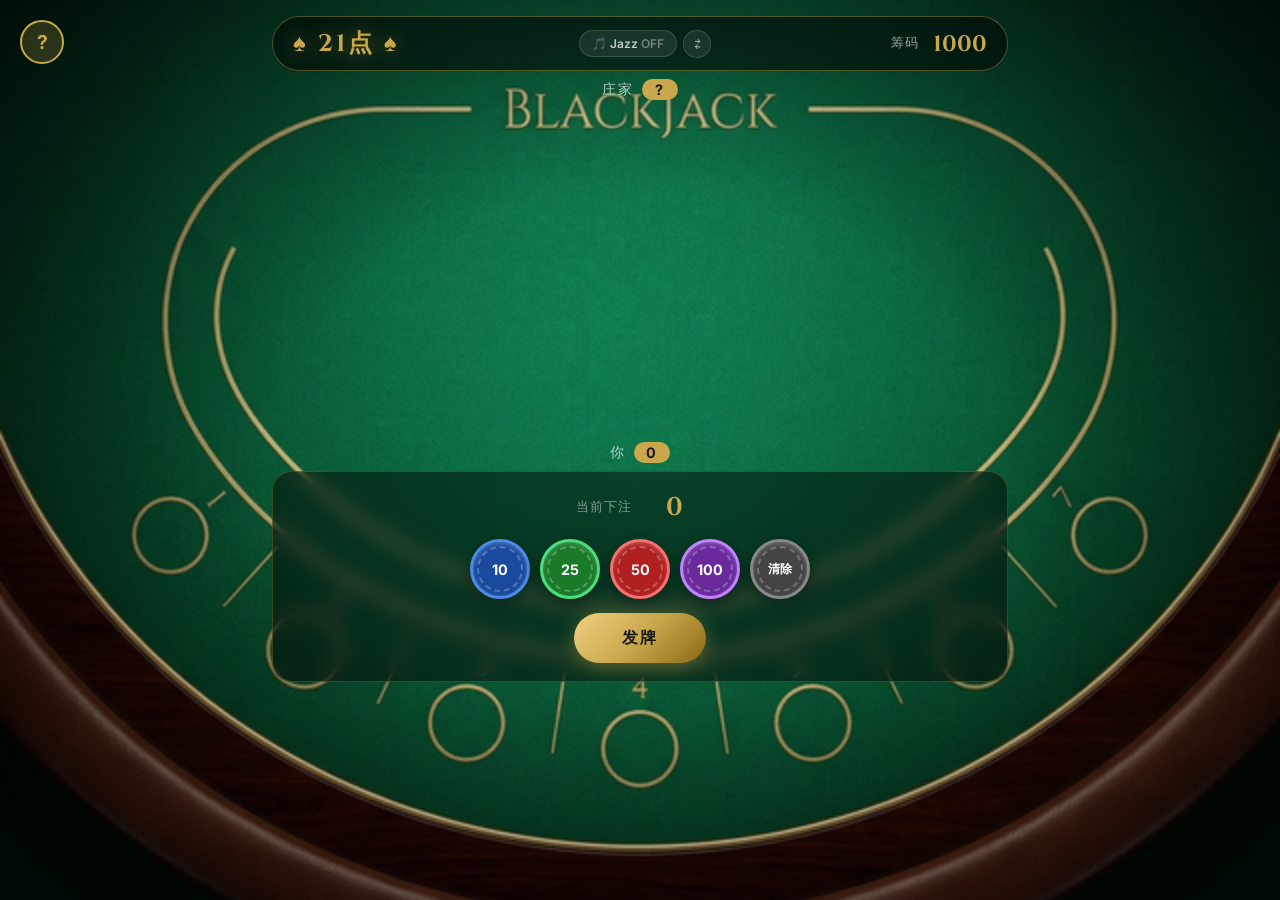
==== index.html @ 92e8deeb "21点+斗地主" ====
<!DOCTYPE html>
<html lang="zh-CN">

<head>
    <meta charset="UTF-8" />
    <meta name="viewport" content="width=device-width, initial-scale=1.0" />
    <title>21点 · Blackjack</title>
    <meta name="description" content="经典21点纸牌游戏，与庄家对决，比谁更接近21点而不爆牌。" />
    <link rel="preconnect" href="https://fonts.googleapis.com" />
    <link rel="preconnect" href="https://fonts.gstatic.com" crossorigin />
    <link
        href="https://fonts.googleapis.com/css2?family=Cinzel:wght@400;600;700&family=Inter:wght@300;400;500;600&display=swap"
        rel="stylesheet" />
    <link rel="stylesheet" href="style.css" />
</head>

<body>
    <!-- Background Table -->
    <div class="table-bg"></div>
    <div class="vignette"></div>

    <!-- Main Game Container -->
    <div class="game-container" id="gameContainer">

        <!-- Header -->
        <header class="game-header">
            <h1 class="game-title">♠ 21点 ♠</h1>
            <div class="bgm-controls">
                <button class="bgm-btn" id="bgmBtn" onclick="toggleBGM()" aria-label="背景音乐开关">🎵 Jazz <span
                        class="bgm-off">OFF</span></button>
                <button class="bgm-switch" id="bgmSwitch" onclick="switchBGMTrack()" aria-label="切换曲目">⇄</button>
            </div>
            <div class="chips-display">
                <span class="chips-label">筹码</span>
                <span class="chips-value" id="chipsDisplay">1000</span>
            </div>
        </header>

        <!-- Dealer Section -->
        <section class="dealer-section" aria-label="庄家区域">
            <div class="section-label">
                庄家
                <span class="score-badge" id="dealerScore">?</span>
            </div>
            <div class="cards-area" id="dealerCards"></div>
        </section>

        <!-- Center Status -->
        <div class="game-status-center">
            <div class="result-banner" id="resultBanner"></div>
        </div>

        <!-- Player Section -->
        <section class="player-section" aria-label="玩家区域">
            <div class="cards-area" id="playerCards"></div>
            <div class="section-label">
                你
                <span class="score-badge" id="playerScore">0</span>
            </div>
        </section>

        <!-- Betting Area -->
        <div class="betting-area" id="bettingArea">
            <div class="bet-display">
                <span class="bet-label">当前下注</span>
                <span class="bet-value" id="betDisplay">0</span>
            </div>
            <div class="chip-buttons">
                <button class="chip-btn chip-10" id="chip10" onclick="placeBet(10)" aria-label="下注10">10</button>
                <button class="chip-btn chip-25" id="chip25" onclick="placeBet(25)" aria-label="下注25">25</button>
                <button class="chip-btn chip-50" id="chip50" onclick="placeBet(50)" aria-label="下注50">50</button>
                <button class="chip-btn chip-100" id="chip100" onclick="placeBet(100)" aria-label="下注100">100</button>
                <button class="chip-btn chip-clear" id="chipClear" onclick="clearBet()" aria-label="清除下注">清除</button>
            </div>
            <button class="deal-btn" id="dealBtn" onclick="startGame()" aria-label="开始游戏">发牌</button>
        </div>

        <!-- Action Buttons -->
        <div class="action-area" id="actionArea" style="display:none">
            <button class="action-btn btn-hit" id="hitBtn" onclick="playerHit()" aria-label="要牌">
                <span class="btn-icon">+</span> 要牌
            </button>
            <button class="action-btn btn-stand" id="standBtn" onclick="playerStand()" aria-label="停牌">
                <span class="btn-icon">✓</span> 停牌
            </button>
            <button class="action-btn btn-double" id="doubleBtn" onclick="playerDouble()" aria-label="加倍">
                <span class="btn-icon">×2</span> 加倍
            </button>
        </div>

        <!-- New Round Button -->
        <div class="new-round-area" id="newRoundArea" style="display:none">
            <button class="deal-btn" id="newRoundBtn" onclick="newRound()" aria-label="新一局">再来一局</button>
        </div>

    </div>

    <!-- Top-left Rules Toggle -->
    <div class="rules-toggle" onclick="toggleRules()" id="rulesToggle" aria-label="游戏规则">?</div>
    <div class="rules-panel" id="rulesPanel">
        <h3>游戏规则</h3>
        <ul>
            <li>目标：手牌点数尽量接近 <strong>21点</strong>，但不能超过</li>
            <li>数字牌：面值计算；J/Q/K = 10点</li>
            <li>A：可算 <strong>1点或11点</strong>（自动取最优值）</li>
            <li><strong>首发21点</strong>（Blackjack）获得 1.5倍赔付</li>
            <li>庄家点数小于17必须继续要牌</li>
            <li><strong>加倍</strong>：下注翻倍，再抽一张牌后自动停牌</li>
        </ul>
        <button onclick="toggleRules()" class="close-rules">关闭</button>
    </div>

    <script src="game.js"></script>
</body>

</html>
---- style.css ----
/* ========================
   ROOT VARIABLES & RESET
   ======================== */
:root {
    --gold: #c9a84c;
    --gold-light: #f0d080;
    --gold-dark: #8b6914;
    --felt-green: #1a5c2a;
    --felt-dark: #0f3d1a;
    --cream: #f8f0e3;
    --red-suit: #cc2222;
    --black-suit: #111111;
    --chip-blue: #1a4a9e;
    --chip-red: #b02020;
    --chip-green: #1a7a2a;
    --chip-purple: #6a2a9e;
    --shadow-lg: 0 20px 60px rgba(0, 0, 0, 0.6);
    --shadow-card: 0 8px 24px rgba(0, 0, 0, 0.4);
    --radius-card: 12px;
    --transition: 0.3s cubic-bezier(0.34, 1.56, 0.64, 1);
}

*,
*::before,
*::after {
    box-sizing: border-box;
    margin: 0;
    padding: 0;
}

body {
    font-family: 'Inter', sans-serif;
    background: #0a2010;
    min-height: 100vh;
    overflow-x: hidden;
    display: flex;
    align-items: center;
    justify-content: center;
}

/* ========================
   BACKGROUND
   ======================== */
.table-bg {
    position: fixed;
    inset: 0;
    background-image: url('assets/table_bg.png');
    background-size: cover;
    background-position: center;
    z-index: 0;
}

.vignette {
    position: fixed;
    inset: 0;
    background: radial-gradient(ellipse at center, transparent 40%, rgba(0, 0, 0, 0.7) 100%);
    z-index: 1;
}

/* ========================
   GAME CONTAINER
   ======================== */
.game-container {
    position: relative;
    z-index: 10;
    width: min(760px, 100vw);
    min-height: 100vh;
    display: flex;
    flex-direction: column;
    align-items: center;
    padding: 16px 12px;
    gap: 8px;
}

/* ========================
   HEADER
   ======================== */
.game-header {
    width: 100%;
    display: flex;
    justify-content: space-between;
    align-items: center;
    padding: 10px 20px;
    background: rgba(0, 0, 0, 0.5);
    border: 1px solid rgba(201, 168, 76, 0.4);
    border-radius: 50px;
    backdrop-filter: blur(10px);
}

.game-title {
    font-family: 'Cinzel', serif;
    font-size: 1.5rem;
    color: var(--gold);
    letter-spacing: 3px;
    text-shadow: 0 0 20px rgba(201, 168, 76, 0.5);
}

.chips-display {
    display: flex;
    align-items: center;
    gap: 8px;
}

.chips-label {
    color: rgba(255, 255, 255, 0.6);
    font-size: 0.8rem;
    text-transform: uppercase;
    letter-spacing: 1px;
}

.chips-value {
    font-family: 'Cinzel', serif;
    font-size: 1.4rem;
    color: var(--gold);
    font-weight: 700;
    min-width: 60px;
    text-align: right;
}

/* BGM Controls */
.bgm-controls {
    display: flex;
    align-items: center;
    gap: 6px;
}

.bgm-btn {
    font-family: 'Inter', sans-serif;
    font-size: 0.75rem;
    font-weight: 600;
    color: rgba(255, 255, 255, 0.75);
    background: rgba(255, 255, 255, 0.08);
    border: 1px solid rgba(255, 255, 255, 0.15);
    border-radius: 20px;
    padding: 5px 12px;
    cursor: pointer;
    transition: all 0.2s ease;
    white-space: nowrap;
}

.bgm-btn:hover {
    background: rgba(255, 255, 255, 0.15);
    color: white;
}

.bgm-switch {
    font-size: 0.9rem;
    background: rgba(255, 255, 255, 0.08);
    border: 1px solid rgba(255, 255, 255, 0.15);
    border-radius: 50%;
    width: 28px;
    height: 28px;
    display: flex;
    align-items: center;
    justify-content: center;
    cursor: pointer;
    color: rgba(255, 255, 255, 0.7);
    transition: all 0.2s ease;
}

.bgm-switch:hover {
    background: rgba(255, 255, 255, 0.2);
    color: white;
    transform: rotate(90deg);
}

.bgm-on {
    color: #4ade80;
    font-weight: 700;
}

.bgm-off {
    color: rgba(255, 255, 255, 0.4);
}


/* ========================
   SECTIONS (Dealer / Player)
   ======================== */
.dealer-section,
.player-section {
    width: 100%;
    display: flex;
    flex-direction: column;
    align-items: center;
    gap: 8px;
}

.section-label {
    font-family: 'Cinzel', serif;
    font-size: 0.85rem;
    color: rgba(255, 255, 255, 0.7);
    letter-spacing: 2px;
    text-transform: uppercase;
    display: flex;
    align-items: center;
    gap: 8px;
}

.score-badge {
    background: var(--gold);
    color: #1a1a1a;
    font-weight: 700;
    font-size: 0.9rem;
    padding: 2px 10px;
    border-radius: 20px;
    min-width: 36px;
    text-align: center;
    font-family: 'Inter', sans-serif;
    transition: all 0.3s ease;
}

.score-badge.bust {
    background: #cc2222;
    color: white;
}

.score-badge.blackjack {
    background: linear-gradient(135deg, var(--gold), #fff5a0);
    animation: glow-pulse 1s ease infinite alternate;
}

@keyframes glow-pulse {
    from {
        box-shadow: 0 0 5px var(--gold);
    }

    to {
        box-shadow: 0 0 20px var(--gold), 0 0 40px var(--gold-light);
    }
}

/* ========================
   CARDS AREA
   ======================== */
.cards-area {
    display: flex;
    flex-wrap: wrap;
    justify-content: center;
    gap: -8px;
    min-height: 130px;
    align-items: center;
    padding: 8px;
}

/* ========================
   PLAYING CARD
   ======================== */
.card-wrapper {
    perspective: 1000px;
    margin: 0 -6px;
}

.card {
    width: 80px;
    height: 115px;
    border-radius: var(--radius-card);
    position: relative;
    box-shadow: var(--shadow-card);
    cursor: default;
}

.card.flip {
    animation: dealCard 0.4s ease forwards;
}

@keyframes dealCard {
    0% {
        transform: translateY(-60px) scale(0.8);
        opacity: 0;
    }

    100% {
        transform: translateY(0) scale(1);
        opacity: 1;
    }
}

/* Face-down: hide front, show back */
.card.face-down .card-front {
    display: none;
}

.card.face-down .card-back {
    display: block;
}

.card-front,
.card-back {
    position: absolute;
    inset: 0;
    border-radius: var(--radius-card);
}

/* Default: show front, hide back */
.card-back {
    display: none;
}

/* === Card Front === */
.card-front {
    background: var(--cream);
    display: flex;
    flex-direction: column;
    justify-content: space-between;
    padding: 6px 8px;
    border: 2px solid rgba(0, 0, 0, 0.08);
}

.card-front.red {
    color: var(--red-suit);
}

.card-front.black {
    color: var(--black-suit);
}

.card-corner {
    display: flex;
    flex-direction: column;
    align-items: center;
    line-height: 1.1;
}

.card-corner.bottom {
    align-self: flex-end;
    transform: rotate(180deg);
}

.card-rank {
    font-size: 1.1rem;
    font-weight: 700;
    font-family: 'Cinzel', serif;
    line-height: 1;
}

.card-suit-corner {
    font-size: 0.75rem;
    line-height: 1;
}

.card-center-suit {
    position: absolute;
    top: 50%;
    left: 50%;
    transform: translate(-50%, -50%);
    font-size: 2rem;
    opacity: 0.15;
}

/* === Card Back === */
.card-back {
    background-image: url('assets/card_back.png');
    background-size: cover;
    background-position: center;
    transform: rotateY(180deg);
    border-radius: var(--radius-card);
    border: 2px solid rgba(201, 168, 76, 0.3);
}

/* Card hover */
.card-wrapper:hover .card:not(.face-down) {
    transform: translateY(-8px);
    box-shadow: 0 16px 40px rgba(0, 0, 0, 0.5);
}

/* ========================
   RESULT BANNER
   ======================== */
.game-status-center {
    height: 50px;
    display: flex;
    align-items: center;
    justify-content: center;
}

.result-banner {
    font-family: 'Cinzel', serif;
    font-size: 1.5rem;
    font-weight: 700;
    color: var(--gold);
    text-shadow: 0 2px 20px rgba(0, 0, 0, 0.8);
    opacity: 0;
    transform: scale(0.8);
    transition: all 0.4s var(--transition);
    text-align: center;
    letter-spacing: 2px;
}

.result-banner.show {
    opacity: 1;
    transform: scale(1);
}

.result-banner.win {
    color: #4ade80;
    text-shadow: 0 0 20px rgba(74, 222, 128, 0.5);
}

.result-banner.lose {
    color: #f87171;
    text-shadow: 0 0 20px rgba(248, 113, 113, 0.5);
}

.result-banner.push {
    color: var(--gold);
}

.result-banner.blackjack {
    color: var(--gold-light);
    font-size: 1.8rem;
    animation: blackjack-flash 0.6s ease alternate infinite;
}

@keyframes blackjack-flash {
    from {
        text-shadow: 0 0 10px var(--gold);
    }

    to {
        text-shadow: 0 0 40px var(--gold), 0 0 80px var(--gold-light);
    }
}

/* ========================
   BETTING AREA
   ======================== */
.betting-area {
    width: 100%;
    display: flex;
    flex-direction: column;
    align-items: center;
    gap: 14px;
    padding: 18px;
    background: rgba(0, 0, 0, 0.45);
    border: 1px solid rgba(201, 168, 76, 0.25);
    border-radius: 20px;
    backdrop-filter: blur(10px);
}

.bet-display {
    display: flex;
    align-items: center;
    gap: 12px;
}

.bet-label {
    color: rgba(255, 255, 255, 0.5);
    font-size: 0.8rem;
    text-transform: uppercase;
    letter-spacing: 1px;
}

.bet-value {
    font-family: 'Cinzel', serif;
    font-size: 1.6rem;
    color: var(--gold);
    font-weight: 700;
    min-width: 60px;
    text-align: center;
}

/* ========================
   CHIP BUTTONS
   ======================== */
.chip-buttons {
    display: flex;
    gap: 10px;
    flex-wrap: wrap;
    justify-content: center;
}

.chip-btn {
    width: 60px;
    height: 60px;
    border-radius: 50%;
    border: 3px solid rgba(255, 255, 255, 0.3);
    font-family: 'Inter', sans-serif;
    font-weight: 700;
    font-size: 0.9rem;
    color: white;
    cursor: pointer;
    position: relative;
    box-shadow: 0 4px 15px rgba(0, 0, 0, 0.4), inset 0 2px 4px rgba(255, 255, 255, 0.2);
    transition: all 0.2s ease;
    outline: none;
    /* Dashed border pattern for chip */
    background-clip: padding-box;
}

.chip-btn::after {
    content: '';
    position: absolute;
    inset: 4px;
    border-radius: 50%;
    border: 2px dashed rgba(255, 255, 255, 0.25);
}

.chip-10 {
    background: var(--chip-blue);
    border-color: #4a8ae8;
}

.chip-25 {
    background: var(--chip-green);
    border-color: #4ade80;
}

.chip-50 {
    background: var(--chip-red);
    border-color: #f87171;
}

.chip-100 {
    background: var(--chip-purple);
    border-color: #c084fc;
}

.chip-clear {
    background: #444;
    border-color: #888;
    font-size: 0.75rem;
}

.chip-btn:hover {
    transform: translateY(-4px) scale(1.08);
    box-shadow: 0 8px 25px rgba(0, 0, 0, 0.5), inset 0 2px 4px rgba(255, 255, 255, 0.3);
}

.chip-btn:active {
    transform: translateY(0) scale(0.96);
}

.chip-btn:disabled {
    opacity: 0.4;
    cursor: not-allowed;
    transform: none;
}

/* ========================
   DEAL BUTTON
   ======================== */
.deal-btn {
    font-family: 'Cinzel', serif;
    font-size: 1rem;
    font-weight: 700;
    letter-spacing: 2px;
    color: #1a1a1a;
    background: linear-gradient(135deg, var(--gold-light), var(--gold), var(--gold-dark));
    border: none;
    padding: 14px 48px;
    border-radius: 50px;
    cursor: pointer;
    box-shadow: 0 4px 20px rgba(201, 168, 76, 0.4);
    transition: all 0.3s ease;
    outline: none;
    text-transform: uppercase;
}

.deal-btn:hover {
    transform: translateY(-3px);
    box-shadow: 0 8px 30px rgba(201, 168, 76, 0.6);
    filter: brightness(1.1);
}

.deal-btn:active {
    transform: translateY(0);
}

.deal-btn:disabled {
    opacity: 0.4;
    cursor: not-allowed;
    transform: none;
}

/* ========================
   ACTION BUTTONS
   ======================== */
.action-area {
    width: 100%;
    display: flex;
    gap: 12px;
    justify-content: center;
    padding: 12px 0;
}

.action-btn {
    flex: 1;
    max-width: 160px;
    padding: 14px 12px;
    border-radius: 14px;
    border: 2px solid rgba(255, 255, 255, 0.2);
    font-family: 'Inter', sans-serif;
    font-size: 0.95rem;
    font-weight: 600;
    letter-spacing: 1px;
    cursor: pointer;
    display: flex;
    align-items: center;
    justify-content: center;
    gap: 8px;
    transition: all 0.25s var(--transition);
    outline: none;
    backdrop-filter: blur(8px);
}

.btn-icon {
    font-size: 1.1rem;
    font-weight: 700;
}

.btn-hit {
    background: rgba(74, 144, 226, 0.25);
    border-color: rgba(74, 144, 226, 0.6);
    color: #7ec8f8;
}

.btn-hit:hover {
    background: rgba(74, 144, 226, 0.5);
    transform: translateY(-3px);
    box-shadow: 0 8px 20px rgba(74, 144, 226, 0.3);
}

.btn-stand {
    background: rgba(74, 222, 128, 0.2);
    border-color: rgba(74, 222, 128, 0.5);
    color: #86efac;
}

.btn-stand:hover {
    background: rgba(74, 222, 128, 0.4);
    transform: translateY(-3px);
    box-shadow: 0 8px 20px rgba(74, 222, 128, 0.3);
}

.btn-double {
    background: rgba(251, 191, 36, 0.2);
    border-color: rgba(251, 191, 36, 0.5);
    color: #fde68a;
}

.btn-double:hover {
    background: rgba(251, 191, 36, 0.4);
    transform: translateY(-3px);
    box-shadow: 0 8px 20px rgba(251, 191, 36, 0.3);
}

.action-btn:disabled {
    opacity: 0.35;
    cursor: not-allowed;
    transform: none !important;
    box-shadow: none !important;
}

/* ========================
   NEW ROUND AREA
   ======================== */
.new-round-area {
    padding: 12px 0;
}

/* ========================
   RULES PANEL (top-left)
   ======================== */
.rules-toggle {
    position: fixed;
    top: 20px;
    left: 20px;
    z-index: 100;
    width: 44px;
    height: 44px;
    border-radius: 50%;
    background: rgba(201, 168, 76, 0.2);
    border: 2px solid var(--gold);
    color: var(--gold);
    font-size: 1.2rem;
    font-weight: 700;
    display: flex;
    align-items: center;
    justify-content: center;
    cursor: pointer;
    transition: all 0.3s ease;
}

.rules-toggle:hover {
    background: var(--gold);
    color: #1a1a1a;
}

.rules-panel {
    position: fixed;
    top: 74px;
    left: 20px;
    z-index: 100;
    background: rgba(10, 30, 15, 0.95);
    border: 1px solid rgba(201, 168, 76, 0.4);
    border-radius: 16px;
    padding: 20px;
    width: 280px;
    backdrop-filter: blur(20px);
    box-shadow: var(--shadow-lg);
    opacity: 0;
    transform: translateY(-10px) scale(0.95);
    pointer-events: none;
    transition: all 0.3s ease;
}

.rules-panel.open {
    opacity: 1;
    transform: translateY(0) scale(1);
    pointer-events: all;
}

.rules-panel h3 {
    font-family: 'Cinzel', serif;
    color: var(--gold);
    font-size: 1rem;
    margin-bottom: 12px;
    letter-spacing: 1px;
}

.rules-panel ul {
    list-style: none;
    display: flex;
    flex-direction: column;
    gap: 8px;
}

.rules-panel ul li {
    color: rgba(255, 255, 255, 0.8);
    font-size: 0.82rem;
    line-height: 1.5;
    padding-left: 14px;
    position: relative;
}

.rules-panel ul li::before {
    content: '♦';
    position: absolute;
    left: 0;
    color: var(--gold);
    font-size: 0.6rem;
    top: 3px;
}

.rules-panel ul li strong {
    color: var(--gold-light);
}

.close-rules {
    margin-top: 14px;
    width: 100%;
    padding: 8px;
    background: rgba(201, 168, 76, 0.15);
    border: 1px solid rgba(201, 168, 76, 0.3);
    border-radius: 8px;
    color: var(--gold);
    font-family: 'Inter', sans-serif;
    font-size: 0.8rem;
    cursor: pointer;
    transition: all 0.2s ease;
}

.close-rules:hover {
    background: rgba(201, 168, 76, 0.3);
}

/* ========================
   ANIMATIONS
   ======================== */
@keyframes chip-bounce {
    0% {
        transform: scale(1);
    }

    50% {
        transform: scale(1.15);
    }

    100% {
        transform: scale(1);
    }
}

.chips-value.updated {
    animation: chip-bounce 0.4s ease;
}

/* ========================
   RESPONSIVE
   ======================== */
@media (max-width: 480px) {
    .game-title {
        font-size: 1.2rem;
    }

    .card {
        width: 68px;
        height: 100px;
    }

    .card-rank {
        font-size: 0.95rem;
    }

    .card-center-suit {
        font-size: 1.6rem;
    }

    .chip-btn {
        width: 52px;
        height: 52px;
        font-size: 0.8rem;
    }

    .deal-btn {
        padding: 12px 36px;
        font-size: 0.9rem;
    }
}
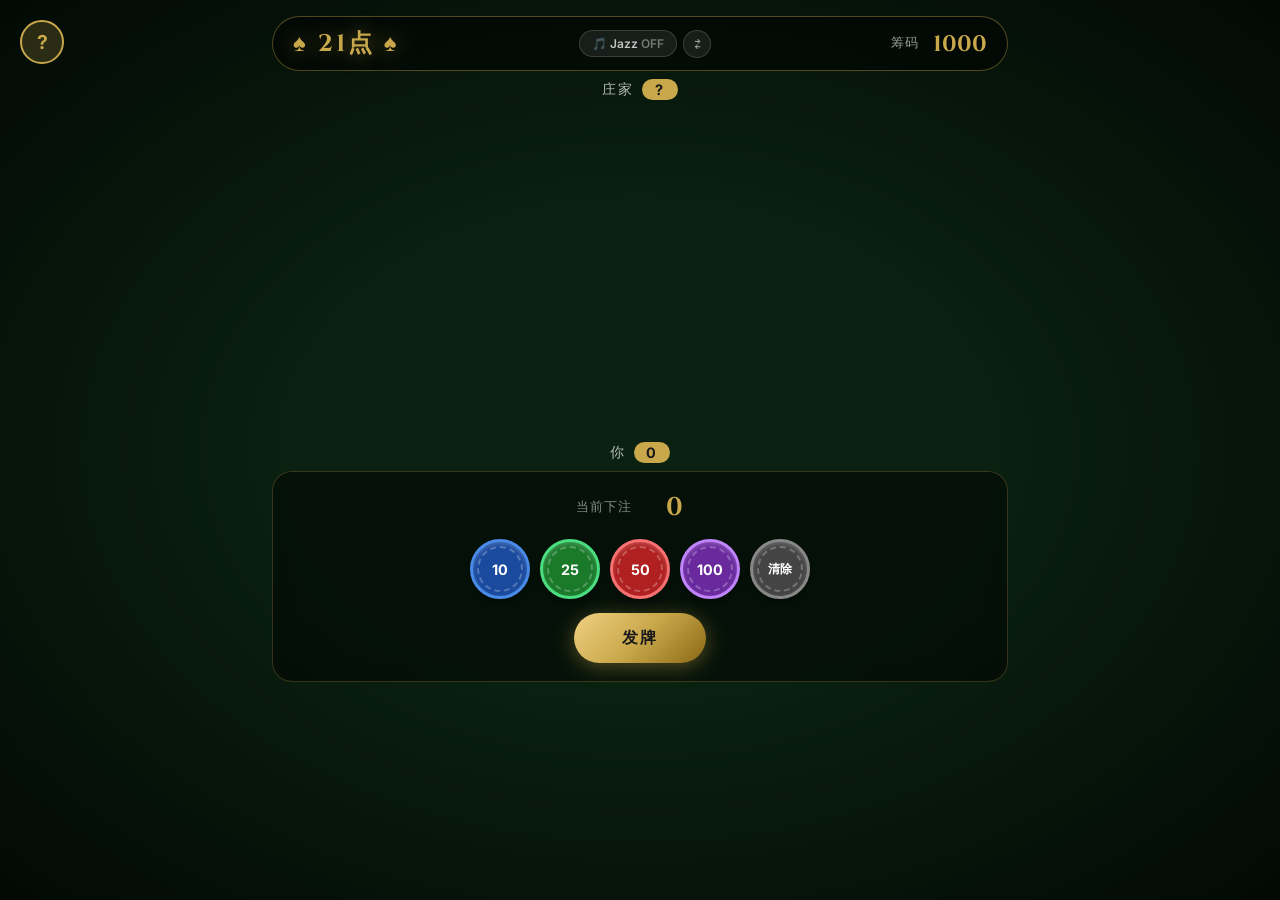
==== commit 964287cc: "重构大厅前后端架构；引入LLM作为斗地主AI玩家，提升难度；优化BGM控制" ====
--- a/index.html
+++ b/index.html
@@ -11,7 +11,7 @@
     <link
         href="https://fonts.googleapis.com/css2?family=Cinzel:wght@400;600;700&family=Inter:wght@300;400;500;600&display=swap"
         rel="stylesheet" />
-    <link rel="stylesheet" href="style.css" />
+    <link rel="stylesheet" href="css/style.css" />
 </head>
 
 <body>
@@ -110,7 +110,7 @@
         <button onclick="toggleRules()" class="close-rules">关闭</button>
     </div>
 
-    <script src="game.js"></script>
+    <script src="js/game.js"></script>
 </body>
 
 </html>
--- a/css/style.css
+++ b/css/style.css
@@ -0,0 +1,820 @@
+/* ========================
+   ROOT VARIABLES & RESET
+   ======================== */
+:root {
+    --gold: #c9a84c;
+    --gold-light: #f0d080;
+    --gold-dark: #8b6914;
+    --felt-green: #1a5c2a;
+    --felt-dark: #0f3d1a;
+    --cream: #f8f0e3;
+    --red-suit: #cc2222;
+    --black-suit: #111111;
+    --chip-blue: #1a4a9e;
+    --chip-red: #b02020;
+    --chip-green: #1a7a2a;
+    --chip-purple: #6a2a9e;
+    --shadow-lg: 0 20px 60px rgba(0, 0, 0, 0.6);
+    --shadow-card: 0 8px 24px rgba(0, 0, 0, 0.4);
+    --radius-card: 12px;
+    --transition: 0.3s cubic-bezier(0.34, 1.56, 0.64, 1);
+}
+
+*,
+*::before,
+*::after {
+    box-sizing: border-box;
+    margin: 0;
+    padding: 0;
+}
+
+body {
+    font-family: 'Inter', sans-serif;
+    background: #0a2010;
+    min-height: 100vh;
+    overflow-x: hidden;
+    display: flex;
+    align-items: center;
+    justify-content: center;
+}
+
+/* ========================
+   BACKGROUND
+   ======================== */
+.table-bg {
+    position: fixed;
+    inset: 0;
+    background-image: url('assets/table_bg.png');
+    background-size: cover;
+    background-position: center;
+    z-index: 0;
+}
+
+.vignette {
+    position: fixed;
+    inset: 0;
+    background: radial-gradient(ellipse at center, transparent 40%, rgba(0, 0, 0, 0.7) 100%);
+    z-index: 1;
+}
+
+/* ========================
+   GAME CONTAINER
+   ======================== */
+.game-container {
+    position: relative;
+    z-index: 10;
+    width: min(760px, 100vw);
+    min-height: 100vh;
+    display: flex;
+    flex-direction: column;
+    align-items: center;
+    padding: 16px 12px;
+    gap: 8px;
+}
+
+/* ========================
+   HEADER
+   ======================== */
+.game-header {
+    width: 100%;
+    display: flex;
+    justify-content: space-between;
+    align-items: center;
+    padding: 10px 20px;
+    background: rgba(0, 0, 0, 0.5);
+    border: 1px solid rgba(201, 168, 76, 0.4);
+    border-radius: 50px;
+    backdrop-filter: blur(10px);
+}
+
+.game-title {
+    font-family: 'Cinzel', serif;
+    font-size: 1.5rem;
+    color: var(--gold);
+    letter-spacing: 3px;
+    text-shadow: 0 0 20px rgba(201, 168, 76, 0.5);
+}
+
+.chips-display {
+    display: flex;
+    align-items: center;
+    gap: 8px;
+}
+
+.chips-label {
+    color: rgba(255, 255, 255, 0.6);
+    font-size: 0.8rem;
+    text-transform: uppercase;
+    letter-spacing: 1px;
+}
+
+.chips-value {
+    font-family: 'Cinzel', serif;
+    font-size: 1.4rem;
+    color: var(--gold);
+    font-weight: 700;
+    min-width: 60px;
+    text-align: right;
+}
+
+/* BGM Controls */
+.bgm-controls {
+    display: flex;
+    align-items: center;
+    gap: 6px;
+}
+
+.bgm-btn {
+    font-family: 'Inter', sans-serif;
+    font-size: 0.75rem;
+    font-weight: 600;
+    color: rgba(255, 255, 255, 0.75);
+    background: rgba(255, 255, 255, 0.08);
+    border: 1px solid rgba(255, 255, 255, 0.15);
+    border-radius: 20px;
+    padding: 5px 12px;
+    cursor: pointer;
+    transition: all 0.2s ease;
+    white-space: nowrap;
+}
+
+.bgm-btn:hover {
+    background: rgba(255, 255, 255, 0.15);
+    color: white;
+}
+
+.bgm-switch {
+    font-size: 0.9rem;
+    background: rgba(255, 255, 255, 0.08);
+    border: 1px solid rgba(255, 255, 255, 0.15);
+    border-radius: 50%;
+    width: 28px;
+    height: 28px;
+    display: flex;
+    align-items: center;
+    justify-content: center;
+    cursor: pointer;
+    color: rgba(255, 255, 255, 0.7);
+    transition: all 0.2s ease;
+}
+
+.bgm-switch:hover {
+    background: rgba(255, 255, 255, 0.2);
+    color: white;
+    transform: rotate(90deg);
+}
+
+.bgm-on {
+    color: #4ade80;
+    font-weight: 700;
+}
+
+.bgm-off {
+    color: rgba(255, 255, 255, 0.4);
+}
+
+
+/* ========================
+   SECTIONS (Dealer / Player)
+   ======================== */
+.dealer-section,
+.player-section {
+    width: 100%;
+    display: flex;
+    flex-direction: column;
+    align-items: center;
+    gap: 8px;
+}
+
+.section-label {
+    font-family: 'Cinzel', serif;
+    font-size: 0.85rem;
+    color: rgba(255, 255, 255, 0.7);
+    letter-spacing: 2px;
+    text-transform: uppercase;
+    display: flex;
+    align-items: center;
+    gap: 8px;
+}
+
+.score-badge {
+    background: var(--gold);
+    color: #1a1a1a;
+    font-weight: 700;
+    font-size: 0.9rem;
+    padding: 2px 10px;
+    border-radius: 20px;
+    min-width: 36px;
+    text-align: center;
+    font-family: 'Inter', sans-serif;
+    transition: all 0.3s ease;
+}
+
+.score-badge.bust {
+    background: #cc2222;
+    color: white;
+}
+
+.score-badge.blackjack {
+    background: linear-gradient(135deg, var(--gold), #fff5a0);
+    animation: glow-pulse 1s ease infinite alternate;
+}
+
+@keyframes glow-pulse {
+    from {
+        box-shadow: 0 0 5px var(--gold);
+    }
+
+    to {
+        box-shadow: 0 0 20px var(--gold), 0 0 40px var(--gold-light);
+    }
+}
+
+/* ========================
+   CARDS AREA
+   ======================== */
+.cards-area {
+    display: flex;
+    flex-wrap: wrap;
+    justify-content: center;
+    gap: -8px;
+    min-height: 130px;
+    align-items: center;
+    padding: 8px;
+}
+
+/* ========================
+   PLAYING CARD
+   ======================== */
+.card-wrapper {
+    perspective: 1000px;
+    margin: 0 -6px;
+}
+
+.card {
+    width: 80px;
+    height: 115px;
+    border-radius: var(--radius-card);
+    position: relative;
+    box-shadow: var(--shadow-card);
+    cursor: default;
+}
+
+.card.flip {
+    animation: dealCard 0.4s ease forwards;
+}
+
+@keyframes dealCard {
+    0% {
+        transform: translateY(-60px) scale(0.8);
+        opacity: 0;
+    }
+
+    100% {
+        transform: translateY(0) scale(1);
+        opacity: 1;
+    }
+}
+
+/* Face-down: hide front, show back */
+.card.face-down .card-front {
+    display: none;
+}
+
+.card.face-down .card-back {
+    display: block;
+}
+
+.card-front,
+.card-back {
+    position: absolute;
+    inset: 0;
+    border-radius: var(--radius-card);
+}
+
+/* Default: show front, hide back */
+.card-back {
+    display: none;
+}
+
+/* === Card Front === */
+.card-front {
+    background: var(--cream);
+    display: flex;
+    flex-direction: column;
+    justify-content: space-between;
+    padding: 6px 8px;
+    border: 2px solid rgba(0, 0, 0, 0.08);
+}
+
+.card-front.red {
+    color: var(--red-suit);
+}
+
+.card-front.black {
+    color: var(--black-suit);
+}
+
+.card-corner {
+    display: flex;
+    flex-direction: column;
+    align-items: center;
+    line-height: 1.1;
+}
+
+.card-corner.bottom {
+    align-self: flex-end;
+    transform: rotate(180deg);
+}
+
+.card-rank {
+    font-size: 1.1rem;
+    font-weight: 700;
+    font-family: 'Cinzel', serif;
+    line-height: 1;
+}
+
+.card-suit-corner {
+    font-size: 0.75rem;
+    line-height: 1;
+}
+
+.card-center-suit {
+    position: absolute;
+    top: 50%;
+    left: 50%;
+    transform: translate(-50%, -50%);
+    font-size: 2rem;
+    opacity: 0.15;
+}
+
+/* === Card Back === */
+.card-back {
+    background-image: url('assets/card_back.png');
+    background-size: cover;
+    background-position: center;
+    transform: rotateY(180deg);
+    border-radius: var(--radius-card);
+    border: 2px solid rgba(201, 168, 76, 0.3);
+}
+
+/* Card hover */
+.card-wrapper:hover .card:not(.face-down) {
+    transform: translateY(-8px);
+    box-shadow: 0 16px 40px rgba(0, 0, 0, 0.5);
+}
+
+/* ========================
+   RESULT BANNER
+   ======================== */
+.game-status-center {
+    height: 50px;
+    display: flex;
+    align-items: center;
+    justify-content: center;
+}
+
+.result-banner {
+    font-family: 'Cinzel', serif;
+    font-size: 1.5rem;
+    font-weight: 700;
+    color: var(--gold);
+    text-shadow: 0 2px 20px rgba(0, 0, 0, 0.8);
+    opacity: 0;
+    transform: scale(0.8);
+    transition: all 0.4s var(--transition);
+    text-align: center;
+    letter-spacing: 2px;
+}
+
+.result-banner.show {
+    opacity: 1;
+    transform: scale(1);
+}
+
+.result-banner.win {
+    color: #4ade80;
+    text-shadow: 0 0 20px rgba(74, 222, 128, 0.5);
+}
+
+.result-banner.lose {
+    color: #f87171;
+    text-shadow: 0 0 20px rgba(248, 113, 113, 0.5);
+}
+
+.result-banner.push {
+    color: var(--gold);
+}
+
+.result-banner.blackjack {
+    color: var(--gold-light);
+    font-size: 1.8rem;
+    animation: blackjack-flash 0.6s ease alternate infinite;
+}
+
+@keyframes blackjack-flash {
+    from {
+        text-shadow: 0 0 10px var(--gold);
+    }
+
+    to {
+        text-shadow: 0 0 40px var(--gold), 0 0 80px var(--gold-light);
+    }
+}
+
+/* ========================
+   BETTING AREA
+   ======================== */
+.betting-area {
+    width: 100%;
+    display: flex;
+    flex-direction: column;
+    align-items: center;
+    gap: 14px;
+    padding: 18px;
+    background: rgba(0, 0, 0, 0.45);
+    border: 1px solid rgba(201, 168, 76, 0.25);
+    border-radius: 20px;
+    backdrop-filter: blur(10px);
+}
+
+.bet-display {
+    display: flex;
+    align-items: center;
+    gap: 12px;
+}
+
+.bet-label {
+    color: rgba(255, 255, 255, 0.5);
+    font-size: 0.8rem;
+    text-transform: uppercase;
+    letter-spacing: 1px;
+}
+
+.bet-value {
+    font-family: 'Cinzel', serif;
+    font-size: 1.6rem;
+    color: var(--gold);
+    font-weight: 700;
+    min-width: 60px;
+    text-align: center;
+}
+
+/* ========================
+   CHIP BUTTONS
+   ======================== */
+.chip-buttons {
+    display: flex;
+    gap: 10px;
+    flex-wrap: wrap;
+    justify-content: center;
+}
+
+.chip-btn {
+    width: 60px;
+    height: 60px;
+    border-radius: 50%;
+    border: 3px solid rgba(255, 255, 255, 0.3);
+    font-family: 'Inter', sans-serif;
+    font-weight: 700;
+    font-size: 0.9rem;
+    color: white;
+    cursor: pointer;
+    position: relative;
+    box-shadow: 0 4px 15px rgba(0, 0, 0, 0.4), inset 0 2px 4px rgba(255, 255, 255, 0.2);
+    transition: all 0.2s ease;
+    outline: none;
+    /* Dashed border pattern for chip */
+    background-clip: padding-box;
+}
+
+.chip-btn::after {
+    content: '';
+    position: absolute;
+    inset: 4px;
+    border-radius: 50%;
+    border: 2px dashed rgba(255, 255, 255, 0.25);
+}
+
+.chip-10 {
+    background: var(--chip-blue);
+    border-color: #4a8ae8;
+}
+
+.chip-25 {
+    background: var(--chip-green);
+    border-color: #4ade80;
+}
+
+.chip-50 {
+    background: var(--chip-red);
+    border-color: #f87171;
+}
+
+.chip-100 {
+    background: var(--chip-purple);
+    border-color: #c084fc;
+}
+
+.chip-clear {
+    background: #444;
+    border-color: #888;
+    font-size: 0.75rem;
+}
+
+.chip-btn:hover {
+    transform: translateY(-4px) scale(1.08);
+    box-shadow: 0 8px 25px rgba(0, 0, 0, 0.5), inset 0 2px 4px rgba(255, 255, 255, 0.3);
+}
+
+.chip-btn:active {
+    transform: translateY(0) scale(0.96);
+}
+
+.chip-btn:disabled {
+    opacity: 0.4;
+    cursor: not-allowed;
+    transform: none;
+}
+
+/* ========================
+   DEAL BUTTON
+   ======================== */
+.deal-btn {
+    font-family: 'Cinzel', serif;
+    font-size: 1rem;
+    font-weight: 700;
+    letter-spacing: 2px;
+    color: #1a1a1a;
+    background: linear-gradient(135deg, var(--gold-light), var(--gold), var(--gold-dark));
+    border: none;
+    padding: 14px 48px;
+    border-radius: 50px;
+    cursor: pointer;
+    box-shadow: 0 4px 20px rgba(201, 168, 76, 0.4);
+    transition: all 0.3s ease;
+    outline: none;
+    text-transform: uppercase;
+}
+
+.deal-btn:hover {
+    transform: translateY(-3px);
+    box-shadow: 0 8px 30px rgba(201, 168, 76, 0.6);
+    filter: brightness(1.1);
+}
+
+.deal-btn:active {
+    transform: translateY(0);
+}
+
+.deal-btn:disabled {
+    opacity: 0.4;
+    cursor: not-allowed;
+    transform: none;
+}
+
+/* ========================
+   ACTION BUTTONS
+   ======================== */
+.action-area {
+    width: 100%;
+    display: flex;
+    gap: 12px;
+    justify-content: center;
+    padding: 12px 0;
+}
+
+.action-btn {
+    flex: 1;
+    max-width: 160px;
+    padding: 14px 12px;
+    border-radius: 14px;
+    border: 2px solid rgba(255, 255, 255, 0.2);
+    font-family: 'Inter', sans-serif;
+    font-size: 0.95rem;
+    font-weight: 600;
+    letter-spacing: 1px;
+    cursor: pointer;
+    display: flex;
+    align-items: center;
+    justify-content: center;
+    gap: 8px;
+    transition: all 0.25s var(--transition);
+    outline: none;
+    backdrop-filter: blur(8px);
+}
+
+.btn-icon {
+    font-size: 1.1rem;
+    font-weight: 700;
+}
+
+.btn-hit {
+    background: rgba(74, 144, 226, 0.25);
+    border-color: rgba(74, 144, 226, 0.6);
+    color: #7ec8f8;
+}
+
+.btn-hit:hover {
+    background: rgba(74, 144, 226, 0.5);
+    transform: translateY(-3px);
+    box-shadow: 0 8px 20px rgba(74, 144, 226, 0.3);
+}
+
+.btn-stand {
+    background: rgba(74, 222, 128, 0.2);
+    border-color: rgba(74, 222, 128, 0.5);
+    color: #86efac;
+}
+
+.btn-stand:hover {
+    background: rgba(74, 222, 128, 0.4);
+    transform: translateY(-3px);
+    box-shadow: 0 8px 20px rgba(74, 222, 128, 0.3);
+}
+
+.btn-double {
+    background: rgba(251, 191, 36, 0.2);
+    border-color: rgba(251, 191, 36, 0.5);
+    color: #fde68a;
+}
+
+.btn-double:hover {
+    background: rgba(251, 191, 36, 0.4);
+    transform: translateY(-3px);
+    box-shadow: 0 8px 20px rgba(251, 191, 36, 0.3);
+}
+
+.action-btn:disabled {
+    opacity: 0.35;
+    cursor: not-allowed;
+    transform: none !important;
+    box-shadow: none !important;
+}
+
+/* ========================
+   NEW ROUND AREA
+   ======================== */
+.new-round-area {
+    padding: 12px 0;
+}
+
+/* ========================
+   RULES PANEL (top-left)
+   ======================== */
+.rules-toggle {
+    position: fixed;
+    top: 20px;
+    left: 20px;
+    z-index: 100;
+    width: 44px;
+    height: 44px;
+    border-radius: 50%;
+    background: rgba(201, 168, 76, 0.2);
+    border: 2px solid var(--gold);
+    color: var(--gold);
+    font-size: 1.2rem;
+    font-weight: 700;
+    display: flex;
+    align-items: center;
+    justify-content: center;
+    cursor: pointer;
+    transition: all 0.3s ease;
+}
+
+.rules-toggle:hover {
+    background: var(--gold);
+    color: #1a1a1a;
+}
+
+.rules-panel {
+    position: fixed;
+    top: 74px;
+    left: 20px;
+    z-index: 100;
+    background: rgba(10, 30, 15, 0.95);
+    border: 1px solid rgba(201, 168, 76, 0.4);
+    border-radius: 16px;
+    padding: 20px;
+    width: 280px;
+    backdrop-filter: blur(20px);
+    box-shadow: var(--shadow-lg);
+    opacity: 0;
+    transform: translateY(-10px) scale(0.95);
+    pointer-events: none;
+    transition: all 0.3s ease;
+}
+
+.rules-panel.open {
+    opacity: 1;
+    transform: translateY(0) scale(1);
+    pointer-events: all;
+}
+
+.rules-panel h3 {
+    font-family: 'Cinzel', serif;
+    color: var(--gold);
+    font-size: 1rem;
+    margin-bottom: 12px;
+    letter-spacing: 1px;
+}
+
+.rules-panel ul {
+    list-style: none;
+    display: flex;
+    flex-direction: column;
+    gap: 8px;
+}
+
+.rules-panel ul li {
+    color: rgba(255, 255, 255, 0.8);
+    font-size: 0.82rem;
+    line-height: 1.5;
+    padding-left: 14px;
+    position: relative;
+}
+
+.rules-panel ul li::before {
+    content: '♦';
+    position: absolute;
+    left: 0;
+    color: var(--gold);
+    font-size: 0.6rem;
+    top: 3px;
+}
+
+.rules-panel ul li strong {
+    color: var(--gold-light);
+}
+
+.close-rules {
+    margin-top: 14px;
+    width: 100%;
+    padding: 8px;
+    background: rgba(201, 168, 76, 0.15);
+    border: 1px solid rgba(201, 168, 76, 0.3);
+    border-radius: 8px;
+    color: var(--gold);
+    font-family: 'Inter', sans-serif;
+    font-size: 0.8rem;
+    cursor: pointer;
+    transition: all 0.2s ease;
+}
+
+.close-rules:hover {
+    background: rgba(201, 168, 76, 0.3);
+}
+
+/* ========================
+   ANIMATIONS
+   ======================== */
+@keyframes chip-bounce {
+    0% {
+        transform: scale(1);
+    }
+
+    50% {
+        transform: scale(1.15);
+    }
+
+    100% {
+        transform: scale(1);
+    }
+}
+
+.chips-value.updated {
+    animation: chip-bounce 0.4s ease;
+}
+
+/* ========================
+   RESPONSIVE
+   ======================== */
+@media (max-width: 480px) {
+    .game-title {
+        font-size: 1.2rem;
+    }
+
+    .card {
+        width: 68px;
+        height: 100px;
+    }
+
+    .card-rank {
+        font-size: 0.95rem;
+    }
+
+    .card-center-suit {
+        font-size: 1.6rem;
+    }
+
+    .chip-btn {
+        width: 52px;
+        height: 52px;
+        font-size: 0.8rem;
+    }
+
+    .deal-btn {
+        padding: 12px 36px;
+        font-size: 0.9rem;
+    }
+}
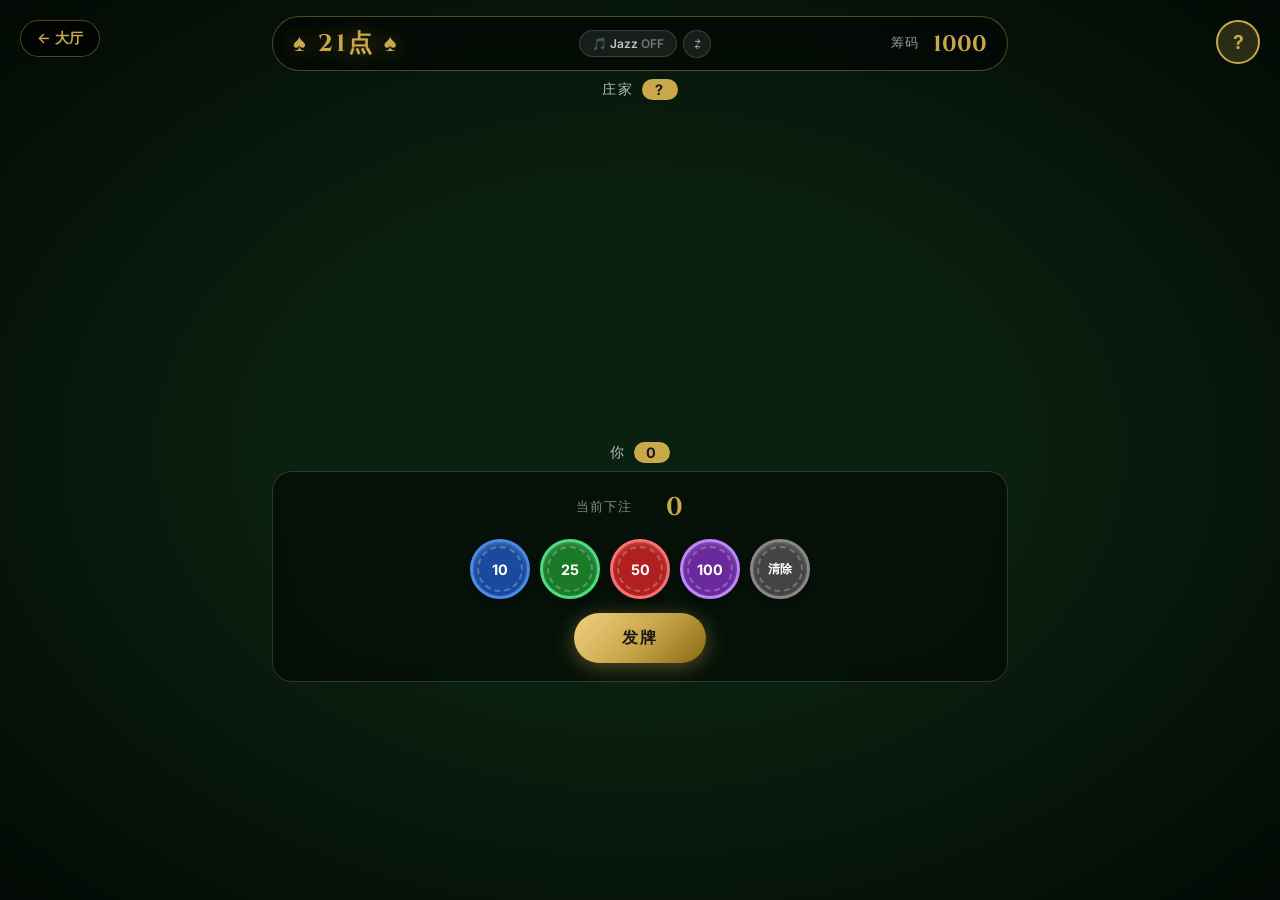
==== commit bfb04751: "添加返回大厅按键 添加BGM" ====
--- a/index.html
+++ b/index.html
@@ -21,6 +21,9 @@
 
     <!-- Main Game Container -->
     <div class="game-container" id="gameContainer">
+
+        <!-- Top-left Back Button -->
+        <button class="btn-back" onclick="goLobby()" aria-label="返回大厅">← 大厅</button>
 
         <!-- Header -->
         <header class="game-header">
--- a/css/style.css
+++ b/css/style.css
@@ -660,12 +660,12 @@
 }
 
 /* ========================
-   RULES PANEL (top-left)
+   RULES PANEL (top-right)
    ======================== */
 .rules-toggle {
     position: fixed;
     top: 20px;
-    left: 20px;
+    right: 20px;
     z-index: 100;
     width: 44px;
     height: 44px;
@@ -690,7 +690,7 @@
 .rules-panel {
     position: fixed;
     top: 74px;
-    left: 20px;
+    right: 20px;
     z-index: 100;
     background: rgba(10, 30, 15, 0.95);
     border: 1px solid rgba(201, 168, 76, 0.4);
@@ -817,4 +817,31 @@
         padding: 12px 36px;
         font-size: 0.9rem;
     }
+}
+
+/* ========================
+   BACK BUTTON
+   ======================== */
+.btn-back {
+    position: fixed;
+    top: 20px;
+    left: 20px;
+    z-index: 1000;
+    background: rgba(0, 0, 0, 0.6);
+    color: var(--gold);
+    border: 1px solid rgba(201, 168, 76, 0.4);
+    padding: 8px 16px;
+    border-radius: 20px;
+    font-family: 'Inter', sans-serif;
+    font-size: 0.9rem;
+    font-weight: 600;
+    cursor: pointer;
+    backdrop-filter: blur(4px);
+    transition: all 0.3s ease;
+}
+
+.btn-back:hover {
+    background: rgba(0, 0, 0, 0.8);
+    transform: scale(1.05);
+    box-shadow: 0 0 10px rgba(201, 168, 76, 0.3);
 }
